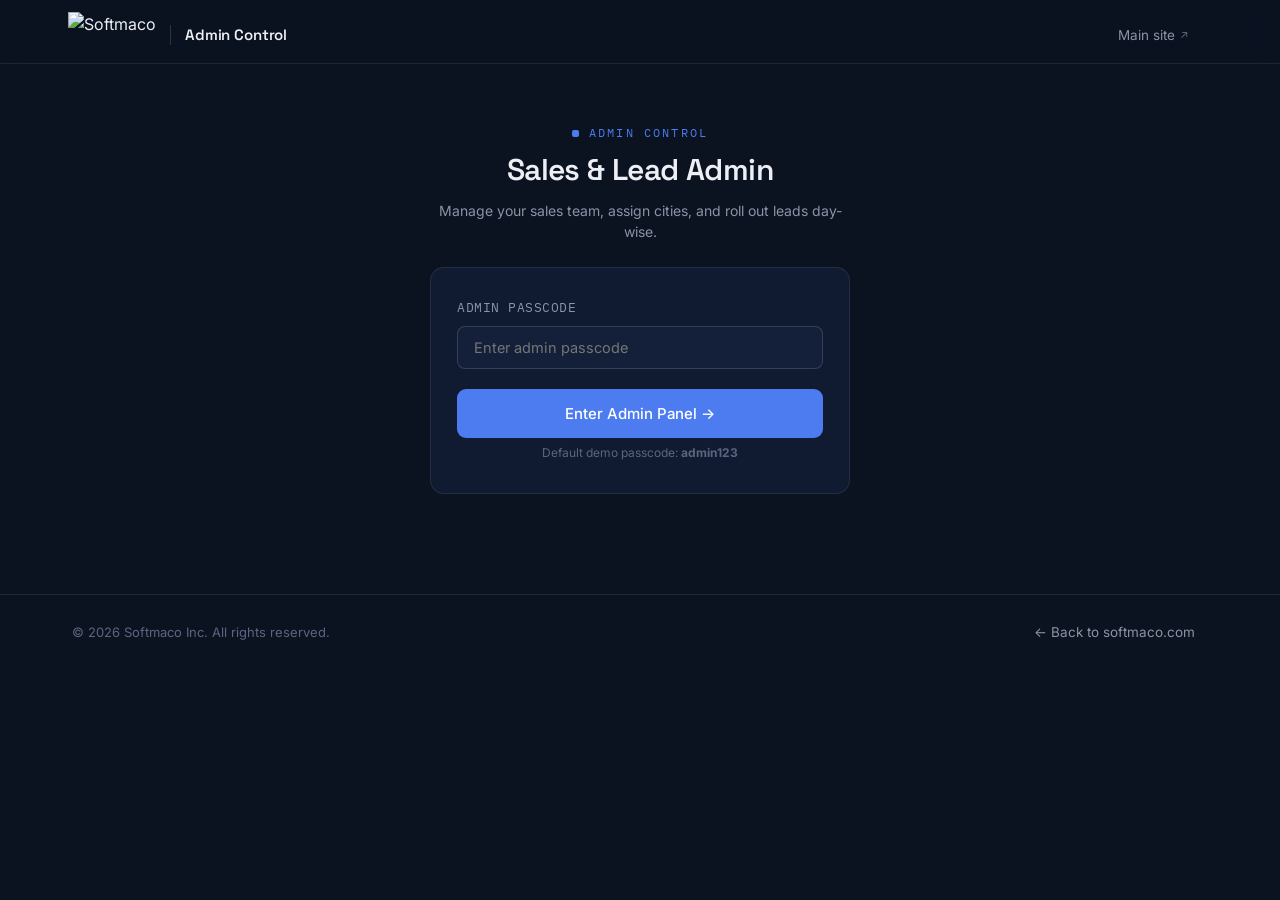
==== admin.html @ eded1f73 "first commit" ====
<!DOCTYPE html>
<html lang="en">
<head>
<meta charset="UTF-8">
<meta name="viewport" content="width=device-width, initial-scale=1.0">
<title>Admin — Sales & Lead Control | Softmaco</title>
<meta name="description" content="Softmaco Admin Panel — manage sales team, assign cities, and distribute leads day-wise.">
<link rel="stylesheet" href="/css/theme.css">
<style>
  main{ padding-top:104px; padding-bottom:100px; }
  .admin-tabs{ display:flex; gap:10px; margin-bottom:28px; flex-wrap:wrap; }
  .admin-tab{
    padding:10px 18px; border-radius:100px; border:1px solid var(--line-strong); background:var(--panel);
    color:var(--muted); font-size:13.5px; font-weight:500; cursor:pointer; transition:all .2s ease;
  }
  .admin-tab.active{ background:var(--azure-soft); border-color:var(--azure); color:var(--azure); }
  .tab-panel{ display:none; }
  .tab-panel.active{ display:block; }

  .grid-2{ display:grid; grid-template-columns:1fr 1fr; gap:22px; }
  .team-row{
    display:flex; align-items:center; justify-content:space-between; gap:14px;
    background:var(--panel); border:1px solid var(--line-strong); border-radius:var(--radius);
    padding:16px 20px; margin-bottom:12px;
  }
  .team-row .who{ display:flex; align-items:center; gap:14px; }
  .team-row img{ width:44px; height:44px; border-radius:50%; border:2px solid var(--azure); }
  .team-row .name{ font-weight:600; font-size:15px; }
  .team-row .meta{ font-size:12px; color:var(--muted); margin-top:2px; }
  .city-tag{
    font-family:'IBM Plex Mono', monospace; font-size:11px; padding:4px 10px; border-radius:100px;
    background:var(--brass-soft); color:var(--brass); border:1px solid rgba(201,162,75,0.3);
  }
  .stat-strip{ display:grid; grid-template-columns:repeat(4,1fr); gap:16px; margin-bottom:28px; }
  .stat-strip .card{ padding:20px 22px; text-align:left; }
  .stat-strip .stat-num{ font-size:26px; }

  .dist-table{ width:100%; border-collapse:collapse; font-size:13.5px; }
  .dist-table th{ text-align:left; padding:10px 14px; color:var(--muted-2); font-family:'IBM Plex Mono',monospace; font-size:11px; text-transform:uppercase; border-bottom:1px solid var(--line-strong); }
  .dist-table td{ padding:12px 14px; border-bottom:1px solid var(--line); }
  .dist-table tr:hover td{ background:var(--panel-2); }
  .day-pill{ font-family:'IBM Plex Mono',monospace; font-size:11px; padding:3px 9px; border-radius:100px; background:var(--azure-soft); color:var(--azure); }
  .day-pill.today{ background:var(--emerald-soft); color:var(--emerald); }
  .day-pill.future{ background:rgba(200,210,235,0.08); color:var(--muted); }

  textarea.form-textarea{ min-height:140px; font-family:'IBM Plex Mono',monospace; font-size:12.5px; }
  .hint{ font-size:12px; color:var(--muted-2); margin-top:6px; }
</style>
</head>
<body data-nav-mode="app-admin">
<main>
  <div class="wrap">

    <!-- LOGIN GATE -->
    <div id="admin-login" class="reveal" style="max-width:420px;margin:20px auto 0;text-align:center;">
      <div class="section-head center" style="margin-bottom:24px;">
        <div class="eyebrow center">ADMIN CONTROL</div>
        <h1 style="font-size:30px;margin-top:10px;">Sales &amp; Lead Admin</h1>
        <p style="font-size:14px;">Manage your sales team, assign cities, and roll out leads day-wise.</p>
      </div>
      <div class="card">
        <div class="form-group" style="text-align:left;">
          <label class="form-label">Admin Passcode</label>
          <input type="password" class="form-input" id="admin-pass" placeholder="Enter admin passcode">
        </div>
        <button class="btn btn-azure btn-lg" style="width:100%;justify-content:center;" onclick="adminLogin()">Enter Admin Panel →</button>
        <p class="hint">Default demo passcode: <strong>admin123</strong></p>
      </div>
    </div>

    <!-- ADMIN VIEW -->
    <div id="admin-view" style="display:none;">
      <div class="dash-head reveal" style="margin-bottom:24px;">
        <div class="eyebrow">ADMIN CONTROL</div>
        <h1 style="font-size:28px;margin-top:8px;">Sales &amp; Lead Control</h1>
      </div>

      <div class="stat-strip reveal">
        <div class="card"><div class="metric-title mono">TEAM MEMBERS</div><div class="stat-num" id="s-team">0</div></div>
        <div class="card"><div class="metric-title mono">CITIES COVERED</div><div class="stat-num" id="s-cities">0</div></div>
        <div class="card"><div class="metric-title mono">TOTAL LEADS</div><div class="stat-num" id="s-leads">0</div></div>
        <div class="card"><div class="metric-title mono">RELEASING TODAY</div><div class="stat-num" id="s-today">0</div></div>
      </div>

      <div class="admin-tabs reveal">
        <div class="admin-tab active" data-tab="team" onclick="switchTab('team')">👥 Team &amp; Cities</div>
        <div class="admin-tab" data-tab="upload" onclick="switchTab('upload')">📤 Upload &amp; Distribute Leads</div>
        <div class="admin-tab" data-tab="queue" onclick="switchTab('queue')">📅 Distribution Queue</div>
      </div>

      <!-- TAB: TEAM -->
      <div class="tab-panel active" id="tab-team">
        <div class="grid-2">
          <div>
            <h3 style="font-size:17px;margin-bottom:14px;">Add Team Member</h3>
            <div class="card">
              <div class="form-group">
                <label class="form-label">Full Name</label>
                <input type="text" class="form-input" id="tm-name" placeholder="e.g. Rahul Verma">
              </div>
              <div class="form-group">
                <label class="form-label">Role</label>
                <input type="text" class="form-input" id="tm-role" placeholder="Sales Executive">
              </div>
              <div class="form-group">
                <label class="form-label">Assigned City / Cities</label>
                <input type="text" class="form-input" id="tm-city" placeholder="e.g. Bikaner, Jodhpur (comma separated)">
                <p class="hint">Leads uploaded for these cities will be routed to this person.</p>
              </div>
              <button class="btn btn-azure btn-lg" style="width:100%;justify-content:center;" onclick="addTeamMember()">+ Add Member</button>
            </div>
          </div>
          <div>
            <h3 style="font-size:17px;margin-bottom:14px;">Current Team</h3>
            <div id="team-list"></div>
          </div>
        </div>
      </div>

      <!-- TAB: UPLOAD -->
      <div class="tab-panel" id="tab-upload">
        <div class="grid-2">
          <div class="card">
            <h3 style="font-size:17px;margin-bottom:6px;">Paste / Upload Leads</h3>
            <p class="hint" style="margin-bottom:14px;">One lead per line: <strong>Name, Phone, City</strong> (email optional as 4th value).</p>
            <div class="form-group">
              <label class="form-label">Leads (CSV format)</label>
              <textarea class="form-textarea" id="bulk-leads" placeholder="Ramesh Traders, 9876543210, Bikaner
Sunita Store, 9123456780, Bikaner
Kunal Retail, 9988776655, Jodhpur"></textarea>
            </div>
            <div class="form-group">
              <label class="form-label">Or upload a .csv file</label>
              <input type="file" class="form-input" id="csv-file" accept=".csv,text/csv" onchange="handleCsvFile(event)">
            </div>
            <div class="g2" style="gap:14px;">
              <div class="form-group">
                <label class="form-label">Leads per salesperson / day</label>
                <input type="number" class="form-input" id="batch-size" value="10" min="1">
              </div>
              <div class="form-group">
                <label class="form-label">Start releasing from</label>
                <input type="date" class="form-input" id="start-date">
              </div>
            </div>
            <button class="btn btn-azure btn-lg" style="width:100%;justify-content:center;" onclick="distributeLeads()">Distribute Leads →</button>
            <p class="hint" id="upload-preview"></p>
          </div>
          <div class="card" style="background:var(--panel-2);">
            <h3 style="font-size:16px;margin-bottom:10px;">How distribution works</h3>
            <p style="font-size:13.5px;color:var(--muted);margin-bottom:10px;">1. Each lead's <strong>City</strong> is matched to a team member assigned to that city.</p>
            <p style="font-size:13.5px;color:var(--muted);margin-bottom:10px;">2. Leads for that person are split into daily batches — e.g. 100 leads at 10/day = released across 10 days.</p>
            <p style="font-size:13.5px;color:var(--muted);margin-bottom:10px;">3. Each batch gets a <strong>release date</strong>. A salesperson only sees leads whose release date has arrived, in their Team Portal.</p>
            <p style="font-size:13.5px;color:var(--muted);">4. If a city has no assigned salesperson yet, add them first in the "Team &amp; Cities" tab.</p>
          </div>
        </div>
      </div>

      <!-- TAB: QUEUE -->
      <div class="tab-panel" id="tab-queue">
        <div style="display:flex;justify-content:space-between;align-items:center;margin-bottom:16px;flex-wrap:wrap;gap:12px;">
          <h3 style="font-size:17px;">Full Distribution Queue</h3>
          <button class="btn btn-ghost btn-sm" style="color:var(--rose);border-color:rgba(240,76,108,0.3);" onclick="clearAllLeads()">Clear All Leads</button>
        </div>
        <div class="card" style="padding:8px 4px;overflow-x:auto;">
          <table class="dist-table" id="queue-table">
            <thead><tr><th>Lead</th><th>City</th><th>Assigned To</th><th>Release Day</th><th>Status</th></tr></thead>
            <tbody id="queue-body"></tbody>
          </table>
        </div>
      </div>

    </div>
  </div>
</main>

<script src="/js/data.js"></script>
<script src="/js/shared.js"></script>
<script>
  const LS_TEAM = 'softmaco_team_members';
  const LS_LEADS = 'softmaco_leads';

  /* Local-calendar-date helpers (avoid UTC-shift bugs from toISOString in +offset timezones) */
  function fmtLocalDate(d){
    return d.getFullYear() + '-' + String(d.getMonth()+1).padStart(2,'0') + '-' + String(d.getDate()).padStart(2,'0');
  }
  function parseLocalDate(dateStr){
    const [y,m,d] = dateStr.split('-').map(Number);
    return new Date(y, m-1, d);
  }
  function todayISO(){ return fmtLocalDate(new Date()); }
  document.getElementById('start-date').value = todayISO();

  /* ---- Auth (demo-level, front-end only) ---- */
  function adminLogin(){
    const val = document.getElementById('admin-pass').value;
    if(val === 'admin123'){
      sessionStorage.setItem('softmaco_admin', '1');
      showAdmin();
      window.smRefreshNavAuth && window.smRefreshNavAuth();
    } else {
      showToast('Incorrect admin passcode.');
    }
  }
  function adminLogout(){
    sessionStorage.removeItem('softmaco_admin');
    document.getElementById('admin-view').style.display='none';
    document.getElementById('admin-login').style.display='block';
    window.smRefreshNavAuth && window.smRefreshNavAuth();
  }
  function showAdmin(){
    document.getElementById('admin-login').style.display='none';
    document.getElementById('admin-view').style.display='block';
    renderAll();
  }
  if(sessionStorage.getItem('softmaco_admin')==='1') showAdmin();

  /* ---- Tabs ---- */
  function switchTab(name){
    document.querySelectorAll('.admin-tab').forEach(t=>t.classList.toggle('active', t.dataset.tab===name));
    document.querySelectorAll('.tab-panel').forEach(p=>p.classList.remove('active'));
    document.getElementById('tab-'+name).classList.add('active');
    if(name==='queue') renderQueue();
  }

  /* ---- Team storage ---- */
  function getTeam(){
    return JSON.parse(localStorage.getItem(LS_TEAM) || '[]');
  }
  function saveTeam(list){ localStorage.setItem(LS_TEAM, JSON.stringify(list)); renderAll(); }

  function allTeamMembers(){
    // Merge static demo team (data.js) with admin-added members
    const staticTeam = (typeof SOFTMACO_DATA !== 'undefined' && SOFTMACO_DATA.team) ? SOFTMACO_DATA.team.map(m => ({
      id: m.id, name: m.name, role: m.role, city: m.city || '', photo: m.photo, isStatic: true
    })) : [];
    return [...staticTeam, ...getTeam()];
  }

  function addTeamMember(){
    const name = document.getElementById('tm-name').value.trim();
    const role = document.getElementById('tm-role').value.trim() || 'Sales Executive';
    const city = document.getElementById('tm-city').value.trim();
    if(!name || !city){ showToast('Name and city are required.'); return; }
    const list = getTeam();
    const id = name.toLowerCase().replace(/[^a-z0-9]+/g,'-') + '-' + Date.now().toString().slice(-4);
    list.push({
      id, name, role, city,
      photo: `https://ui-avatars.com/api/?name=${encodeURIComponent(name)}&background=14203A&color=4C7CF0&size=160`
    });
    saveTeam(list);
    document.getElementById('tm-name').value='';
    document.getElementById('tm-role').value='';
    document.getElementById('tm-city').value='';
    showToast(`Added ${name} to the team.`);
  }

  function removeTeamMember(id){
    if(!confirm('Remove this team member?')) return;
    saveTeam(getTeam().filter(m=>m.id!==id));
  }

  function renderTeamList(){
    const members = allTeamMembers();
    const el = document.getElementById('team-list');
    if(!members.length){ el.innerHTML = `<p class="hint">No team members yet. Add your first one.</p>`; return; }
    el.innerHTML = members.map(m => `
      <div class="team-row">
        <div class="who">
          <img src="${m.photo}" alt="${m.name}">
          <div>
            <div class="name">${m.name}${m.isStatic ? ' <span style="color:var(--muted-2);font-size:11px;">(default)</span>' : ''}</div>
            <div class="meta">${m.role}</div>
          </div>
        </div>
        <div style="display:flex;align-items:center;gap:8px;flex-wrap:wrap;justify-content:flex-end;">
          ${m.city ? m.city.split(',').map(c=>`<span class="city-tag">${c.trim()}</span>`).join('') : '<span class="hint" style="margin:0;">No city assigned</span>'}
          ${!m.isStatic ? `<button class="btn btn-ghost btn-sm" style="padding:4px 8px;" onclick="removeTeamMember('${m.id}')">🗑️</button>` : ''}
        </div>
      </div>
    `).join('');
  }

  /* ---- Leads storage ---- */
  function getLeads(){ return JSON.parse(localStorage.getItem(LS_LEADS) || '[]'); }
  function saveLeadsList(list){ localStorage.setItem(LS_LEADS, JSON.stringify(list)); renderAll(); }

  function findAssigneeForCity(city){
    const members = allTeamMembers();
    const norm = c => (c||'').trim().toLowerCase();
    const match = members.filter(m => (m.city||'').split(',').some(c => norm(c) === norm(city)));
    if(!match.length) return null;
    // simple round robin across matches, tracked in a counter per city
    window._cityRR = window._cityRR || {};
    const key = norm(city);
    window._cityRR[key] = (window._cityRR[key] || 0) + 1;
    return match[(window._cityRR[key]-1) % match.length];
  }

  function handleCsvFile(e){
    const file = e.target.files[0];
    if(!file) return;
    const reader = new FileReader();
    reader.onload = ev => { document.getElementById('bulk-leads').value = ev.target.result.trim(); };
    reader.readAsText(file);
  }

  function distributeLeads(){
    const raw = document.getElementById('bulk-leads').value.trim();
    if(!raw){ showToast('Paste or upload leads first.'); return; }
    const batchSize = parseInt(document.getElementById('batch-size').value) || 10;
    const startDate = document.getElementById('start-date').value || todayISO();

    const rows = raw.split('\n').map(r=>r.trim()).filter(Boolean);
    const parsed = rows.map(r => {
      const parts = r.split(',').map(x=>x.trim());
      return { name: parts[0]||'Unnamed Lead', phone: parts[1]||'', city: parts[2]||'Unassigned', email: parts[3]||'' };
    });

    // group by city
    const byCity = {};
    parsed.forEach(p => { (byCity[p.city] = byCity[p.city] || []).push(p); });

    const leads = getLeads();
    let unassignedCount = 0, createdCount = 0;

    Object.keys(byCity).forEach(city => {
      const cityLeads = byCity[city];
      const assignee = findAssigneeForCity(city);
      cityLeads.forEach((lead, idx) => {
        const dayIndex = Math.floor(idx / batchSize); // 0-based day offset
        const releaseDate = addDays(startDate, dayIndex);
        if(!assignee) unassignedCount++;
        leads.push({
          id: 'lead_' + Date.now() + '_' + Math.random().toString(36).slice(2,7),
          name: lead.name,
          phone: lead.phone,
          email: lead.email,
          city: city,
          service: 'General Inquiry',
          details: `Bulk-uploaded lead for ${city}.`,
          status: 'New',
          value: 0,
          assignedTo: assignee ? assignee.id : null,
          releaseDate: releaseDate,
          batchDay: dayIndex + 1,
          date: new Date().toLocaleDateString('en-US', { month:'short', day:'numeric', year:'numeric' })
        });
        createdCount++;
      });
    });

    saveLeadsList(leads);
    document.getElementById('bulk-leads').value = '';
    document.getElementById('upload-preview').textContent =
      `✅ Distributed ${createdCount} leads across ${Object.keys(byCity).length} cities, ${batchSize}/day per salesperson.` +
      (unassignedCount ? ` ⚠️ ${unassignedCount} leads have no matching city assignee yet — add a team member for that city.` : '');
    showToast(`Distributed ${createdCount} leads.`);
    switchTab('queue');
  }

  function addDays(dateStr, days){
    const d = parseLocalDate(dateStr);
    d.setDate(d.getDate() + days);
    return fmtLocalDate(d);
  }

  function clearAllLeads(){
    if(!confirm('Delete ALL leads from the system? This cannot be undone.')) return;
    localStorage.removeItem(LS_LEADS);
    renderAll();
    showToast('All leads cleared.');
  }

  /* ---- Queue table ---- */
  function renderQueue(){
    const leads = getLeads().filter(l => l.city); // only bulk-distributed leads have city
    const members = allTeamMembers();
    const today = todayISO();
    const tbody = document.getElementById('queue-body');
    if(!leads.length){ tbody.innerHTML = `<tr><td colspan="5" style="text-align:center;color:var(--muted);padding:24px;">No distributed leads yet.</td></tr>`; return; }

    const sorted = [...leads].sort((a,b) => (a.releaseDate||'').localeCompare(b.releaseDate||''));
    tbody.innerHTML = sorted.map(l => {
      const person = members.find(m=>m.id===l.assignedTo);
      const dayClass = !l.releaseDate ? '' : (l.releaseDate < today ? 'today' : (l.releaseDate === today ? 'today' : 'future'));
      const label = !l.releaseDate ? '—' : (l.releaseDate <= today ? `Released · ${l.releaseDate}` : `Day ${l.batchDay} · ${l.releaseDate}`);
      return `<tr>
        <td>${l.name}${l.phone ? '<br><span class="hint">'+l.phone+'</span>' : ''}</td>
        <td><span class="city-tag">${l.city}</span></td>
        <td>${person ? person.name : '<span style="color:var(--rose);">Unassigned</span>'}</td>
        <td><span class="day-pill ${dayClass}">${label}</span></td>
        <td>${l.status}</td>
      </tr>`;
    }).join('');
  }

  /* ---- Stats + master render ---- */
  function renderAll(){
    const members = allTeamMembers();
    const leads = getLeads();
    const cities = new Set();
    members.forEach(m => (m.city||'').split(',').forEach(c => c.trim() && cities.add(c.trim().toLowerCase())));
    const today = todayISO();
    const releasingToday = leads.filter(l => l.releaseDate === today).length;

    document.getElementById('s-team').textContent = members.length;
    document.getElementById('s-cities').textContent = cities.size;
    document.getElementById('s-leads').textContent = leads.length;
    document.getElementById('s-today').textContent = releasingToday;

    renderTeamList();
    if(document.getElementById('tab-queue').classList.contains('active')) renderQueue();
  }
</script>
</body>
</html>
---- css/theme.css ----
/* ============================================================
   SOFTMACO — Shared Design System  (theme.css)
   Blueprint Dark Theme · Space Grotesk / IBM Plex Mono / Inter
   ============================================================ */
@import url('https://fonts.googleapis.com/css2?family=Space+Grotesk:wght@400;500;600;700&family=Inter:wght@400;500;600&family=IBM+Plex+Mono:wght@400;500&display=swap');

:root {
  --ink: #0B1220; --panel: #101A30; --panel-2: #14203A; --panel-3: #0e1727;
  --line: rgba(200,210,235,.10); --line-strong: rgba(200,210,235,.18);
  --azure: #4C7CF0; --azure-soft: rgba(76,124,240,.14); --azure-glow: rgba(76,124,240,.30);
  --brass: #C9A24B; --brass-soft: rgba(201,162,75,.16);
  --emerald: #2ECC8E; --emerald-soft: rgba(46,204,142,.14);
  --rose: #F04C6C;
  --text: #EDEFF4; --muted: #8B93A7; --muted-2: #5C6580;
  --radius: 14px; --radius-sm: 8px; --radius-lg: 20px;
}
*,*::before,*::after{box-sizing:border-box;margin:0;padding:0}
html{scroll-behavior:smooth}
body{background:var(--ink);color:var(--text);font-family:'Inter',sans-serif;line-height:1.55;-webkit-font-smoothing:antialiased;overflow-x:hidden}
::selection{background:var(--azure);color:#fff}
a{color:inherit;text-decoration:none} ul{list-style:none} img{max-width:100%;display:block}
h1,h2,h3,h4{font-family:'Space Grotesk',sans-serif;font-weight:600;letter-spacing:-.02em;line-height:1.1}
:focus-visible{outline:2px solid var(--azure);outline-offset:3px;border-radius:4px}

/* ── layout ── */
.wrap{max-width:1200px;margin:0 auto;padding:0 32px}
.g2{display:grid;grid-template-columns:repeat(2,1fr);gap:22px}
.g3{display:grid;grid-template-columns:repeat(3,1fr);gap:20px}
.g4{display:grid;grid-template-columns:repeat(4,1fr);gap:18px}
@media(max-width:980px){.g3,.g4{grid-template-columns:repeat(2,1fr)}}
@media(max-width:600px){.g2,.g3,.g4{grid-template-columns:1fr}}

/* ── type helpers ── */
.mono{font-family:'IBM Plex Mono',monospace;letter-spacing:.06em}
.eyebrow{font-family:'IBM Plex Mono',monospace;font-size:12px;letter-spacing:.18em;text-transform:uppercase;color:var(--azure);display:flex;align-items:center;gap:10px}
.eyebrow::before{content:"";width:7px;height:7px;background:var(--azure);border-radius:2px;flex-shrink:0}
.eyebrow.center{justify-content:center}

/* ── buttons ── */
.btn{display:inline-flex;align-items:center;gap:8px;padding:11px 20px;border-radius:9px;font-size:14px;font-weight:500;cursor:pointer;border:1px solid transparent;transition:transform .18s,box-shadow .18s,background .18s,border-color .18s;white-space:nowrap;font-family:'Inter',sans-serif}
.btn-primary{background:var(--text);color:var(--ink)}
.btn-primary:hover{transform:translateY(-1px);box-shadow:0 8px 24px rgba(237,239,244,.15)}
.btn-ghost{border-color:var(--line-strong);color:var(--text);background:transparent}
.btn-ghost:hover{border-color:var(--azure);background:var(--azure-soft)}
.btn-azure{background:var(--azure);color:#fff}
.btn-azure:hover{transform:translateY(-1px);box-shadow:0 8px 24px var(--azure-glow)}
.btn-sm{padding:9px 16px;font-size:13.5px}
.btn-lg{padding:14px 26px;font-size:15px}

/* ── cards ── */
.card{position:relative;background:var(--panel);border:1px solid var(--line);border-radius:var(--radius);padding:30px 26px;transition:border-color .25s,transform .25s,background .25s}
.card::before,.card::after{content:"";position:absolute;width:14px;height:14px;border-color:var(--azure);opacity:0;transition:opacity .25s}
.card::before{top:8px;left:8px;border-top:1px solid;border-left:1px solid}
.card::after{bottom:8px;right:8px;border-bottom:1px solid;border-right:1px solid}
.card:hover{transform:translateY(-4px);border-color:rgba(76,124,240,.35);background:var(--panel-2)}
.card:hover::before,.card:hover::after{opacity:1}

/* ── section ── */
section{position:relative;padding:100px 0}
.section-head{max-width:640px;margin-bottom:56px}
.section-head h2{font-size:clamp(28px,3.4vw,38px);margin-top:16px}
.section-head p{color:var(--muted);margin-top:14px;font-size:16px}
.section-head.center{text-align:center;max-width:720px;margin-left:auto;margin-right:auto}

/* ── badges ── */
.badge{display:inline-flex;align-items:center;gap:6px;font-family:'IBM Plex Mono',monospace;font-size:10.5px;letter-spacing:.06em;text-transform:uppercase;padding:4px 10px;border-radius:100px}
.badge-live{color:var(--emerald);background:var(--emerald-soft)}
.badge-beta{color:var(--brass);background:var(--brass-soft)}
.badge-dev{color:var(--azure);background:var(--azure-soft)}
.badge-live::before,.badge-beta::before,.badge-dev::before{content:"●";font-size:8px}

/* ── tech pills ── */
.tech-row{display:flex;flex-wrap:wrap;gap:8px}
.tech-pill{padding:4px 10px;background:var(--panel-2);border:1px solid var(--line-strong);border-radius:var(--radius-sm);font-family:'IBM Plex Mono',monospace;font-size:11px;color:var(--muted)}

/* ── nav ── */
header{position:fixed;top:0;left:0;right:0;z-index:200;background:rgba(11,18,32,.72);backdrop-filter:blur(14px);-webkit-backdrop-filter:blur(14px);border-bottom:1px solid var(--line);transition:box-shadow .3s;height:64px}
nav{max-width:1200px;margin:0 auto;padding:0 32px;height:100%;display:flex;align-items:center;justify-content:space-between}
.logo{display:inline-flex;align-items:center;cursor:pointer;flex-shrink:0}
.logo-img{height:40px;width:auto;display:block;object-fit:contain;transition:transform .2s ease}
.logo:hover .logo-img{transform:scale(1.05)}
.footer-brand .logo-img{height:84px}
.nav-links{display:flex;gap:28px;align-items:center}
.nav-links a{font-size:14px;color:var(--muted);transition:color .2s;white-space:nowrap}
.nav-links a:hover,.nav-links a.active{color:var(--text)}
.nav-cta{display:flex;align-items:center;gap:12px;flex-shrink:0}
.nav-cta .btn{font-size:13px;padding:9px 16px}
.menu-toggle{display:none;background:none;border:1px solid var(--line-strong);color:var(--text);font-size:18px;cursor:pointer;padding:7px 11px;border-radius:var(--radius-sm);transition:border-color .2s,background .2s}
.menu-toggle:hover{border-color:var(--azure);background:rgba(76,124,240,.1)}
.mobile-nav{display:none;position:fixed;left:0;right:0;z-index:190;background:rgba(11,18,32,.97);backdrop-filter:blur(16px);border-bottom:1px solid var(--line);padding:20px 28px;flex-direction:column;gap:16px;max-height:calc(100vh - 64px);overflow-y:auto}
.mobile-nav.open{display:flex}
.mobile-nav a{font-size:15px;color:var(--muted);padding:10px 0;border-bottom:1px solid var(--line);display:block}
.mobile-nav a:last-child{border-bottom:none}
.mobile-nav a:hover{color:var(--text)}
.mobile-nav .btn{width:100%;justify-content:center;margin-top:4px}

/* ── app nav (Team Portal / Admin) ── */
.app-header nav{height:70px;padding:0 28px;gap:20px}
.app-header .logo-img{height:46px}
.app-nav-left{display:flex;align-items:center;gap:14px;min-width:0}
.app-divider{width:1px;height:20px;background:var(--line-strong);flex-shrink:0}
.app-label{font-family:'Space Grotesk',sans-serif;font-size:15px;font-weight:600;color:var(--text);letter-spacing:-.01em;white-space:nowrap}
.app-nav-right{display:flex;align-items:center;gap:10px}
.nav-auth{display:flex;align-items:center;gap:10px}

.app-link{display:inline-flex;align-items:center;gap:5px;padding:7px 13px;border-radius:100px;color:var(--muted);font-size:13.5px;transition:background .2s,color .2s}
.app-link:hover{color:var(--text);background:rgba(200,210,235,.07)}
.app-link-arrow{font-size:11px;opacity:.65}

.user-chip{display:inline-flex;align-items:center;gap:9px;padding:4px 14px 4px 4px;background:var(--panel-2);border:1px solid var(--line-strong);border-radius:100px}
.user-chip img,.user-chip-initial{width:26px;height:26px;border-radius:50%;flex-shrink:0;object-fit:cover}
.user-chip-initial{display:grid;place-items:center;background:var(--azure-soft);color:var(--azure);font-size:12px;font-weight:700;text-transform:uppercase}
.user-chip-initial.admin{background:var(--brass-soft);color:var(--brass);font-size:13px}
.user-chip-name{font-size:13.5px;font-weight:600;color:var(--text);text-transform:capitalize;white-space:nowrap;max-width:150px;overflow:hidden;text-overflow:ellipsis}

.icon-btn{width:34px;height:34px;display:grid;place-items:center;padding:0;border:1px solid var(--line-strong);border-radius:50%;background:transparent;color:var(--muted);cursor:pointer;transition:all .2s}
.icon-btn svg{width:15px;height:15px}
.icon-btn:hover{color:var(--rose);border-color:rgba(240,76,108,.45);background:rgba(240,76,108,.1)}

.app-footer{border-top:1px solid var(--line);padding:20px 0}
.app-footer .wrap{display:flex;justify-content:space-between;align-items:center;flex-wrap:wrap;gap:12px;color:var(--muted-2);font-size:13px}
@media(max-width:640px){
  .app-header nav{padding:0 18px;gap:12px}
  .app-divider,.app-link span{display:none}
  .app-label{font-size:14px}
  .user-chip-name{display:none}
  .user-chip{padding:4px}
}

/* ── footer ── */
footer{border-top:1px solid var(--line);padding:70px 0 30px}
.footer-top{display:grid;grid-template-columns:1.4fr repeat(4,1fr);gap:40px;margin-bottom:60px}
.footer-brand p{color:var(--muted);font-size:14px;margin-top:14px;max-width:260px}
.footer-col h5{font-family:'IBM Plex Mono',monospace;font-size:11.5px;letter-spacing:.08em;text-transform:uppercase;color:var(--muted-2);margin-bottom:18px}
.footer-col ul{display:flex;flex-direction:column;gap:11px}
.footer-col a{font-size:14px;color:var(--muted);transition:color .2s}
.footer-col a:hover{color:var(--text)}
.footer-bottom{display:flex;justify-content:space-between;align-items:center;padding-top:28px;border-top:1px solid var(--line);color:var(--muted-2);font-size:13px;flex-wrap:wrap;gap:16px}
.footer-social{display:flex;gap:18px}
.footer-social a{color:var(--muted);transition:color .2s}
.footer-social a:hover{color:var(--text)}

/* ── breadcrumb ── */
.breadcrumb{font-family:'IBM Plex Mono',monospace;font-size:12px;color:var(--muted-2);display:flex;gap:8px;align-items:center;margin-bottom:32px}
.breadcrumb a:hover{color:var(--text)}
.breadcrumb .sep{color:var(--muted-2)}
.breadcrumb .current{color:var(--azure)}

/* ── filter bar ── */
.filter-bar{display:flex;align-items:center;justify-content:space-between;gap:16px;margin-bottom:40px;flex-wrap:wrap}
.filter-pills{display:flex;gap:8px;flex-wrap:wrap}
.filter-pill{padding:8px 16px;background:var(--panel);border:1px solid var(--line);border-radius:100px;font-size:13px;color:var(--muted);cursor:pointer;transition:all .2s;font-family:'Inter',sans-serif}
.filter-pill:hover,.filter-pill.active{color:var(--text);border-color:var(--azure);background:var(--azure-soft)}
.search-wrap{position:relative}
.search-input{padding:9px 14px 9px 38px;background:var(--panel);border:1px solid var(--line-strong);border-radius:9px;color:var(--text);font-size:14px;outline:none;width:240px;font-family:'Inter',sans-serif}
.search-input:focus{border-color:var(--azure)}
.search-icon{position:absolute;left:12px;top:50%;transform:translateY(-50%);color:var(--muted-2);font-size:14px}

/* ── cta box ── */
.cta-box{position:relative;background:var(--panel);border:1px solid var(--line-strong);border-radius:20px;padding:70px 60px;text-align:center;overflow:hidden}
.cta-box::before{content:"";position:absolute;inset:0;background:radial-gradient(ellipse 60% 80% at 50% 0%,rgba(76,124,240,.16),transparent 70%);pointer-events:none}
.cta-box h2{font-size:clamp(28px,3.6vw,42px);max-width:640px;margin:0 auto 18px;position:relative}
.cta-box p{color:var(--muted);font-size:16.5px;max-width:520px;margin:0 auto 34px;position:relative}
.cta-actions{display:flex;gap:14px;justify-content:center;flex-wrap:wrap;position:relative}

/* ── stat grid ── */
.stat-grid{display:grid;grid-template-columns:repeat(2,1fr);gap:1px;background:var(--line);border:1px solid var(--line);border-radius:var(--radius);overflow:hidden}
.stat-cell{background:var(--panel);padding:30px 24px}
.stat-num{font-family:'Space Grotesk',sans-serif;font-size:36px;font-weight:700;display:flex;align-items:baseline;gap:2px}
.stat-num .unit{font-size:20px;color:var(--brass)}
.stat-label{color:var(--muted);font-size:13px;margin-top:6px}

/* ── reveal anim ── */
.reveal{opacity:0;transform:translateY(18px);transition:opacity .7s,transform .7s}
.reveal.in{opacity:1;transform:translateY(0)}

/* ── page fade ── */
main{animation:pageFade .35s ease}
@keyframes pageFade{from{opacity:0;transform:translateY(10px)}to{opacity:1;transform:translateY(0)}}

/* ── form ── */
.form-group{margin-bottom:20px}
.form-label{display:block;font-size:13px;color:var(--muted);margin-bottom:8px;font-family:'IBM Plex Mono',monospace;letter-spacing:.04em;text-transform:uppercase}
.form-input,.form-textarea,.form-select{width:100%;padding:12px 16px;background:var(--panel-2);border:1px solid var(--line-strong);border-radius:var(--radius-sm);color:var(--text);font-family:'Inter',sans-serif;font-size:14.5px;outline:none;transition:border-color .2s}
.form-input:focus,.form-textarea:focus,.form-select:focus{border-color:var(--azure)}
.form-textarea{resize:vertical;min-height:120px}

/* ── toast ── */
.toast-container{position:fixed;bottom:24px;right:24px;z-index:9999;display:flex;flex-direction:column;gap:10px}
.toast{padding:14px 20px;background:var(--panel-2);border:1px solid var(--emerald);border-radius:var(--radius);color:var(--text);font-size:14px;display:flex;align-items:center;gap:10px;box-shadow:0 12px 32px rgba(0,0,0,.4);animation:slideIn .3s ease}
@keyframes slideIn{from{opacity:0;transform:translateX(40px)}to{opacity:1;transform:translateX(0)}}

/* ── metric row ── */
.metric-row{display:grid;grid-template-columns:repeat(3,1fr);gap:1px;background:var(--line);border-radius:var(--radius-sm);overflow:hidden;margin-top:24px}
.metric-cell{background:var(--panel-2);padding:20px 16px;text-align:center}
.metric-val{font-family:'Space Grotesk',sans-serif;font-size:28px;font-weight:700;color:var(--azure)}
.metric-lbl{font-size:12px;color:var(--muted);margin-top:4px}

/* ── modal overlay ── */
.modal-overlay{position:fixed;inset:0;background:rgba(7,10,18,0.85);backdrop-filter:blur(12px);-webkit-backdrop-filter:blur(12px);z-index:1000;display:none;align-items:center;justify-content:center;padding:24px}
.modal-overlay.active{display:flex}
.modal-card{background:var(--panel);border:1px solid var(--line-strong);border-radius:var(--radius-lg);max-width:540px;width:100%;max-height:88vh;overflow-y:auto;padding:36px;position:relative;box-shadow:0 24px 60px rgba(0,0,0,0.6);animation:modalIn 0.3s cubic-bezier(0.34,1.56,0.64,1)}
@keyframes modalIn{from{opacity:0;transform:scale(0.92)}to{opacity:1;transform:scale(1)}}
.modal-close{position:absolute;top:20px;right:20px;background:var(--panel-2);border:1px solid var(--line-strong);color:var(--text);width:34px;height:34px;border-radius:50%;font-size:16px;cursor:pointer;display:flex;align-items:center;justify-content:center;transition:all 0.2s}
.modal-close:hover{border-color:var(--azure);color:var(--azure)}

/* ── responsive ── */
@media(max-width:980px){.footer-top{grid-template-columns:1fr 1fr}}
@media(max-width:860px){
  .nav-links{display:none}
  .nav-cta .btn-ghost{display:none}
  .menu-toggle{display:block}
  main{padding-top:calc(64px + 40px)}
  section{padding:60px 0 48px}
}

@media(max-width:640px){
  nav{padding:0 18px}
  .nav-cta .btn-primary{padding:8px 14px;font-size:12px}
  .mobile-nav{padding:16px 18px}
  section{padding:48px 0}.cta-box{padding:40px 20px}
  .footer-top{grid-template-columns:1fr;gap:32px}
}
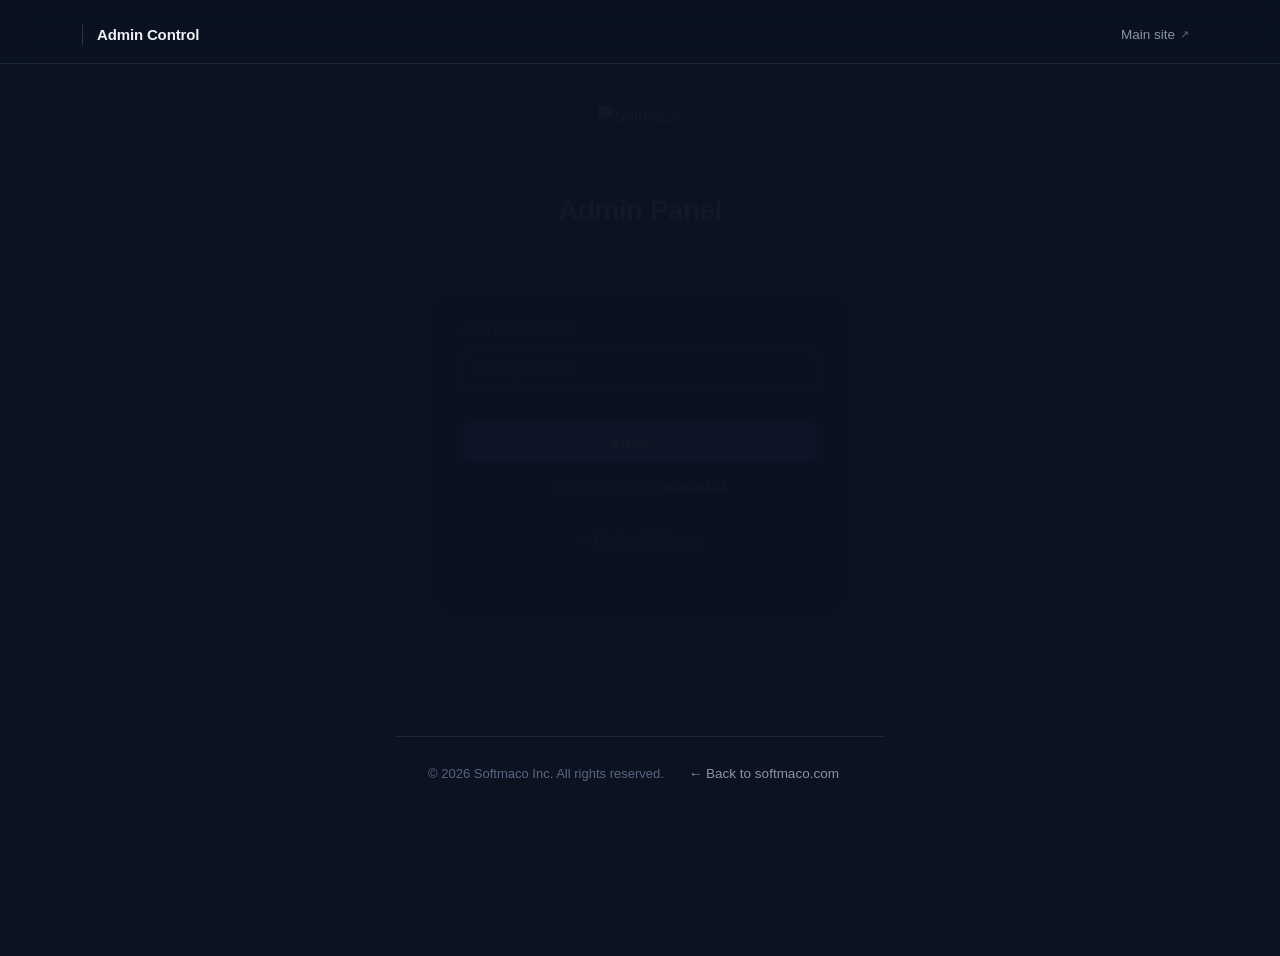
==== commit 20e8d0b5: "frontenf almost done" ====
--- a/admin.html
+++ b/admin.html
@@ -1,417 +1,10 @@
 <!DOCTYPE html>
-<html lang="en">
+<html>
 <head>
-<meta charset="UTF-8">
-<meta name="viewport" content="width=device-width, initial-scale=1.0">
-<title>Admin — Sales & Lead Control | Softmaco</title>
-<meta name="description" content="Softmaco Admin Panel — manage sales team, assign cities, and distribute leads day-wise.">
-<link rel="stylesheet" href="/css/theme.css">
-<style>
-  main{ padding-top:104px; padding-bottom:100px; }
-  .admin-tabs{ display:flex; gap:10px; margin-bottom:28px; flex-wrap:wrap; }
-  .admin-tab{
-    padding:10px 18px; border-radius:100px; border:1px solid var(--line-strong); background:var(--panel);
-    color:var(--muted); font-size:13.5px; font-weight:500; cursor:pointer; transition:all .2s ease;
-  }
-  .admin-tab.active{ background:var(--azure-soft); border-color:var(--azure); color:var(--azure); }
-  .tab-panel{ display:none; }
-  .tab-panel.active{ display:block; }
-
-  .grid-2{ display:grid; grid-template-columns:1fr 1fr; gap:22px; }
-  .team-row{
-    display:flex; align-items:center; justify-content:space-between; gap:14px;
-    background:var(--panel); border:1px solid var(--line-strong); border-radius:var(--radius);
-    padding:16px 20px; margin-bottom:12px;
-  }
-  .team-row .who{ display:flex; align-items:center; gap:14px; }
-  .team-row img{ width:44px; height:44px; border-radius:50%; border:2px solid var(--azure); }
-  .team-row .name{ font-weight:600; font-size:15px; }
-  .team-row .meta{ font-size:12px; color:var(--muted); margin-top:2px; }
-  .city-tag{
-    font-family:'IBM Plex Mono', monospace; font-size:11px; padding:4px 10px; border-radius:100px;
-    background:var(--brass-soft); color:var(--brass); border:1px solid rgba(201,162,75,0.3);
-  }
-  .stat-strip{ display:grid; grid-template-columns:repeat(4,1fr); gap:16px; margin-bottom:28px; }
-  .stat-strip .card{ padding:20px 22px; text-align:left; }
-  .stat-strip .stat-num{ font-size:26px; }
-
-  .dist-table{ width:100%; border-collapse:collapse; font-size:13.5px; }
-  .dist-table th{ text-align:left; padding:10px 14px; color:var(--muted-2); font-family:'IBM Plex Mono',monospace; font-size:11px; text-transform:uppercase; border-bottom:1px solid var(--line-strong); }
-  .dist-table td{ padding:12px 14px; border-bottom:1px solid var(--line); }
-  .dist-table tr:hover td{ background:var(--panel-2); }
-  .day-pill{ font-family:'IBM Plex Mono',monospace; font-size:11px; padding:3px 9px; border-radius:100px; background:var(--azure-soft); color:var(--azure); }
-  .day-pill.today{ background:var(--emerald-soft); color:var(--emerald); }
-  .day-pill.future{ background:rgba(200,210,235,0.08); color:var(--muted); }
-
-  textarea.form-textarea{ min-height:140px; font-family:'IBM Plex Mono',monospace; font-size:12.5px; }
-  .hint{ font-size:12px; color:var(--muted-2); margin-top:6px; }
-</style>
+  <meta http-equiv="refresh" content="0; url=/admin/index.html">
+  <title>Redirecting...</title>
 </head>
-<body data-nav-mode="app-admin">
-<main>
-  <div class="wrap">
-
-    <!-- LOGIN GATE -->
-    <div id="admin-login" class="reveal" style="max-width:420px;margin:20px auto 0;text-align:center;">
-      <div class="section-head center" style="margin-bottom:24px;">
-        <div class="eyebrow center">ADMIN CONTROL</div>
-        <h1 style="font-size:30px;margin-top:10px;">Sales &amp; Lead Admin</h1>
-        <p style="font-size:14px;">Manage your sales team, assign cities, and roll out leads day-wise.</p>
-      </div>
-      <div class="card">
-        <div class="form-group" style="text-align:left;">
-          <label class="form-label">Admin Passcode</label>
-          <input type="password" class="form-input" id="admin-pass" placeholder="Enter admin passcode">
-        </div>
-        <button class="btn btn-azure btn-lg" style="width:100%;justify-content:center;" onclick="adminLogin()">Enter Admin Panel →</button>
-        <p class="hint">Default demo passcode: <strong>admin123</strong></p>
-      </div>
-    </div>
-
-    <!-- ADMIN VIEW -->
-    <div id="admin-view" style="display:none;">
-      <div class="dash-head reveal" style="margin-bottom:24px;">
-        <div class="eyebrow">ADMIN CONTROL</div>
-        <h1 style="font-size:28px;margin-top:8px;">Sales &amp; Lead Control</h1>
-      </div>
-
-      <div class="stat-strip reveal">
-        <div class="card"><div class="metric-title mono">TEAM MEMBERS</div><div class="stat-num" id="s-team">0</div></div>
-        <div class="card"><div class="metric-title mono">CITIES COVERED</div><div class="stat-num" id="s-cities">0</div></div>
-        <div class="card"><div class="metric-title mono">TOTAL LEADS</div><div class="stat-num" id="s-leads">0</div></div>
-        <div class="card"><div class="metric-title mono">RELEASING TODAY</div><div class="stat-num" id="s-today">0</div></div>
-      </div>
-
-      <div class="admin-tabs reveal">
-        <div class="admin-tab active" data-tab="team" onclick="switchTab('team')">👥 Team &amp; Cities</div>
-        <div class="admin-tab" data-tab="upload" onclick="switchTab('upload')">📤 Upload &amp; Distribute Leads</div>
-        <div class="admin-tab" data-tab="queue" onclick="switchTab('queue')">📅 Distribution Queue</div>
-      </div>
-
-      <!-- TAB: TEAM -->
-      <div class="tab-panel active" id="tab-team">
-        <div class="grid-2">
-          <div>
-            <h3 style="font-size:17px;margin-bottom:14px;">Add Team Member</h3>
-            <div class="card">
-              <div class="form-group">
-                <label class="form-label">Full Name</label>
-                <input type="text" class="form-input" id="tm-name" placeholder="e.g. Rahul Verma">
-              </div>
-              <div class="form-group">
-                <label class="form-label">Role</label>
-                <input type="text" class="form-input" id="tm-role" placeholder="Sales Executive">
-              </div>
-              <div class="form-group">
-                <label class="form-label">Assigned City / Cities</label>
-                <input type="text" class="form-input" id="tm-city" placeholder="e.g. Bikaner, Jodhpur (comma separated)">
-                <p class="hint">Leads uploaded for these cities will be routed to this person.</p>
-              </div>
-              <button class="btn btn-azure btn-lg" style="width:100%;justify-content:center;" onclick="addTeamMember()">+ Add Member</button>
-            </div>
-          </div>
-          <div>
-            <h3 style="font-size:17px;margin-bottom:14px;">Current Team</h3>
-            <div id="team-list"></div>
-          </div>
-        </div>
-      </div>
-
-      <!-- TAB: UPLOAD -->
-      <div class="tab-panel" id="tab-upload">
-        <div class="grid-2">
-          <div class="card">
-            <h3 style="font-size:17px;margin-bottom:6px;">Paste / Upload Leads</h3>
-            <p class="hint" style="margin-bottom:14px;">One lead per line: <strong>Name, Phone, City</strong> (email optional as 4th value).</p>
-            <div class="form-group">
-              <label class="form-label">Leads (CSV format)</label>
-              <textarea class="form-textarea" id="bulk-leads" placeholder="Ramesh Traders, 9876543210, Bikaner
-Sunita Store, 9123456780, Bikaner
-Kunal Retail, 9988776655, Jodhpur"></textarea>
-            </div>
-            <div class="form-group">
-              <label class="form-label">Or upload a .csv file</label>
-              <input type="file" class="form-input" id="csv-file" accept=".csv,text/csv" onchange="handleCsvFile(event)">
-            </div>
-            <div class="g2" style="gap:14px;">
-              <div class="form-group">
-                <label class="form-label">Leads per salesperson / day</label>
-                <input type="number" class="form-input" id="batch-size" value="10" min="1">
-              </div>
-              <div class="form-group">
-                <label class="form-label">Start releasing from</label>
-                <input type="date" class="form-input" id="start-date">
-              </div>
-            </div>
-            <button class="btn btn-azure btn-lg" style="width:100%;justify-content:center;" onclick="distributeLeads()">Distribute Leads →</button>
-            <p class="hint" id="upload-preview"></p>
-          </div>
-          <div class="card" style="background:var(--panel-2);">
-            <h3 style="font-size:16px;margin-bottom:10px;">How distribution works</h3>
-            <p style="font-size:13.5px;color:var(--muted);margin-bottom:10px;">1. Each lead's <strong>City</strong> is matched to a team member assigned to that city.</p>
-            <p style="font-size:13.5px;color:var(--muted);margin-bottom:10px;">2. Leads for that person are split into daily batches — e.g. 100 leads at 10/day = released across 10 days.</p>
-            <p style="font-size:13.5px;color:var(--muted);margin-bottom:10px;">3. Each batch gets a <strong>release date</strong>. A salesperson only sees leads whose release date has arrived, in their Team Portal.</p>
-            <p style="font-size:13.5px;color:var(--muted);">4. If a city has no assigned salesperson yet, add them first in the "Team &amp; Cities" tab.</p>
-          </div>
-        </div>
-      </div>
-
-      <!-- TAB: QUEUE -->
-      <div class="tab-panel" id="tab-queue">
-        <div style="display:flex;justify-content:space-between;align-items:center;margin-bottom:16px;flex-wrap:wrap;gap:12px;">
-          <h3 style="font-size:17px;">Full Distribution Queue</h3>
-          <button class="btn btn-ghost btn-sm" style="color:var(--rose);border-color:rgba(240,76,108,0.3);" onclick="clearAllLeads()">Clear All Leads</button>
-        </div>
-        <div class="card" style="padding:8px 4px;overflow-x:auto;">
-          <table class="dist-table" id="queue-table">
-            <thead><tr><th>Lead</th><th>City</th><th>Assigned To</th><th>Release Day</th><th>Status</th></tr></thead>
-            <tbody id="queue-body"></tbody>
-          </table>
-        </div>
-      </div>
-
-    </div>
-  </div>
-</main>
-
-<script src="/js/data.js"></script>
-<script src="/js/shared.js"></script>
-<script>
-  const LS_TEAM = 'softmaco_team_members';
-  const LS_LEADS = 'softmaco_leads';
-
-  /* Local-calendar-date helpers (avoid UTC-shift bugs from toISOString in +offset timezones) */
-  function fmtLocalDate(d){
-    return d.getFullYear() + '-' + String(d.getMonth()+1).padStart(2,'0') + '-' + String(d.getDate()).padStart(2,'0');
-  }
-  function parseLocalDate(dateStr){
-    const [y,m,d] = dateStr.split('-').map(Number);
-    return new Date(y, m-1, d);
-  }
-  function todayISO(){ return fmtLocalDate(new Date()); }
-  document.getElementById('start-date').value = todayISO();
-
-  /* ---- Auth (demo-level, front-end only) ---- */
-  function adminLogin(){
-    const val = document.getElementById('admin-pass').value;
-    if(val === 'admin123'){
-      sessionStorage.setItem('softmaco_admin', '1');
-      showAdmin();
-      window.smRefreshNavAuth && window.smRefreshNavAuth();
-    } else {
-      showToast('Incorrect admin passcode.');
-    }
-  }
-  function adminLogout(){
-    sessionStorage.removeItem('softmaco_admin');
-    document.getElementById('admin-view').style.display='none';
-    document.getElementById('admin-login').style.display='block';
-    window.smRefreshNavAuth && window.smRefreshNavAuth();
-  }
-  function showAdmin(){
-    document.getElementById('admin-login').style.display='none';
-    document.getElementById('admin-view').style.display='block';
-    renderAll();
-  }
-  if(sessionStorage.getItem('softmaco_admin')==='1') showAdmin();
-
-  /* ---- Tabs ---- */
-  function switchTab(name){
-    document.querySelectorAll('.admin-tab').forEach(t=>t.classList.toggle('active', t.dataset.tab===name));
-    document.querySelectorAll('.tab-panel').forEach(p=>p.classList.remove('active'));
-    document.getElementById('tab-'+name).classList.add('active');
-    if(name==='queue') renderQueue();
-  }
-
-  /* ---- Team storage ---- */
-  function getTeam(){
-    return JSON.parse(localStorage.getItem(LS_TEAM) || '[]');
-  }
-  function saveTeam(list){ localStorage.setItem(LS_TEAM, JSON.stringify(list)); renderAll(); }
-
-  function allTeamMembers(){
-    // Merge static demo team (data.js) with admin-added members
-    const staticTeam = (typeof SOFTMACO_DATA !== 'undefined' && SOFTMACO_DATA.team) ? SOFTMACO_DATA.team.map(m => ({
-      id: m.id, name: m.name, role: m.role, city: m.city || '', photo: m.photo, isStatic: true
-    })) : [];
-    return [...staticTeam, ...getTeam()];
-  }
-
-  function addTeamMember(){
-    const name = document.getElementById('tm-name').value.trim();
-    const role = document.getElementById('tm-role').value.trim() || 'Sales Executive';
-    const city = document.getElementById('tm-city').value.trim();
-    if(!name || !city){ showToast('Name and city are required.'); return; }
-    const list = getTeam();
-    const id = name.toLowerCase().replace(/[^a-z0-9]+/g,'-') + '-' + Date.now().toString().slice(-4);
-    list.push({
-      id, name, role, city,
-      photo: `https://ui-avatars.com/api/?name=${encodeURIComponent(name)}&background=14203A&color=4C7CF0&size=160`
-    });
-    saveTeam(list);
-    document.getElementById('tm-name').value='';
-    document.getElementById('tm-role').value='';
-    document.getElementById('tm-city').value='';
-    showToast(`Added ${name} to the team.`);
-  }
-
-  function removeTeamMember(id){
-    if(!confirm('Remove this team member?')) return;
-    saveTeam(getTeam().filter(m=>m.id!==id));
-  }
-
-  function renderTeamList(){
-    const members = allTeamMembers();
-    const el = document.getElementById('team-list');
-    if(!members.length){ el.innerHTML = `<p class="hint">No team members yet. Add your first one.</p>`; return; }
-    el.innerHTML = members.map(m => `
-      <div class="team-row">
-        <div class="who">
-          <img src="${m.photo}" alt="${m.name}">
-          <div>
-            <div class="name">${m.name}${m.isStatic ? ' <span style="color:var(--muted-2);font-size:11px;">(default)</span>' : ''}</div>
-            <div class="meta">${m.role}</div>
-          </div>
-        </div>
-        <div style="display:flex;align-items:center;gap:8px;flex-wrap:wrap;justify-content:flex-end;">
-          ${m.city ? m.city.split(',').map(c=>`<span class="city-tag">${c.trim()}</span>`).join('') : '<span class="hint" style="margin:0;">No city assigned</span>'}
-          ${!m.isStatic ? `<button class="btn btn-ghost btn-sm" style="padding:4px 8px;" onclick="removeTeamMember('${m.id}')">🗑️</button>` : ''}
-        </div>
-      </div>
-    `).join('');
-  }
-
-  /* ---- Leads storage ---- */
-  function getLeads(){ return JSON.parse(localStorage.getItem(LS_LEADS) || '[]'); }
-  function saveLeadsList(list){ localStorage.setItem(LS_LEADS, JSON.stringify(list)); renderAll(); }
-
-  function findAssigneeForCity(city){
-    const members = allTeamMembers();
-    const norm = c => (c||'').trim().toLowerCase();
-    const match = members.filter(m => (m.city||'').split(',').some(c => norm(c) === norm(city)));
-    if(!match.length) return null;
-    // simple round robin across matches, tracked in a counter per city
-    window._cityRR = window._cityRR || {};
-    const key = norm(city);
-    window._cityRR[key] = (window._cityRR[key] || 0) + 1;
-    return match[(window._cityRR[key]-1) % match.length];
-  }
-
-  function handleCsvFile(e){
-    const file = e.target.files[0];
-    if(!file) return;
-    const reader = new FileReader();
-    reader.onload = ev => { document.getElementById('bulk-leads').value = ev.target.result.trim(); };
-    reader.readAsText(file);
-  }
-
-  function distributeLeads(){
-    const raw = document.getElementById('bulk-leads').value.trim();
-    if(!raw){ showToast('Paste or upload leads first.'); return; }
-    const batchSize = parseInt(document.getElementById('batch-size').value) || 10;
-    const startDate = document.getElementById('start-date').value || todayISO();
-
-    const rows = raw.split('\n').map(r=>r.trim()).filter(Boolean);
-    const parsed = rows.map(r => {
-      const parts = r.split(',').map(x=>x.trim());
-      return { name: parts[0]||'Unnamed Lead', phone: parts[1]||'', city: parts[2]||'Unassigned', email: parts[3]||'' };
-    });
-
-    // group by city
-    const byCity = {};
-    parsed.forEach(p => { (byCity[p.city] = byCity[p.city] || []).push(p); });
-
-    const leads = getLeads();
-    let unassignedCount = 0, createdCount = 0;
-
-    Object.keys(byCity).forEach(city => {
-      const cityLeads = byCity[city];
-      const assignee = findAssigneeForCity(city);
-      cityLeads.forEach((lead, idx) => {
-        const dayIndex = Math.floor(idx / batchSize); // 0-based day offset
-        const releaseDate = addDays(startDate, dayIndex);
-        if(!assignee) unassignedCount++;
-        leads.push({
-          id: 'lead_' + Date.now() + '_' + Math.random().toString(36).slice(2,7),
-          name: lead.name,
-          phone: lead.phone,
-          email: lead.email,
-          city: city,
-          service: 'General Inquiry',
-          details: `Bulk-uploaded lead for ${city}.`,
-          status: 'New',
-          value: 0,
-          assignedTo: assignee ? assignee.id : null,
-          releaseDate: releaseDate,
-          batchDay: dayIndex + 1,
-          date: new Date().toLocaleDateString('en-US', { month:'short', day:'numeric', year:'numeric' })
-        });
-        createdCount++;
-      });
-    });
-
-    saveLeadsList(leads);
-    document.getElementById('bulk-leads').value = '';
-    document.getElementById('upload-preview').textContent =
-      `✅ Distributed ${createdCount} leads across ${Object.keys(byCity).length} cities, ${batchSize}/day per salesperson.` +
-      (unassignedCount ? ` ⚠️ ${unassignedCount} leads have no matching city assignee yet — add a team member for that city.` : '');
-    showToast(`Distributed ${createdCount} leads.`);
-    switchTab('queue');
-  }
-
-  function addDays(dateStr, days){
-    const d = parseLocalDate(dateStr);
-    d.setDate(d.getDate() + days);
-    return fmtLocalDate(d);
-  }
-
-  function clearAllLeads(){
-    if(!confirm('Delete ALL leads from the system? This cannot be undone.')) return;
-    localStorage.removeItem(LS_LEADS);
-    renderAll();
-    showToast('All leads cleared.');
-  }
-
-  /* ---- Queue table ---- */
-  function renderQueue(){
-    const leads = getLeads().filter(l => l.city); // only bulk-distributed leads have city
-    const members = allTeamMembers();
-    const today = todayISO();
-    const tbody = document.getElementById('queue-body');
-    if(!leads.length){ tbody.innerHTML = `<tr><td colspan="5" style="text-align:center;color:var(--muted);padding:24px;">No distributed leads yet.</td></tr>`; return; }
-
-    const sorted = [...leads].sort((a,b) => (a.releaseDate||'').localeCompare(b.releaseDate||''));
-    tbody.innerHTML = sorted.map(l => {
-      const person = members.find(m=>m.id===l.assignedTo);
-      const dayClass = !l.releaseDate ? '' : (l.releaseDate < today ? 'today' : (l.releaseDate === today ? 'today' : 'future'));
-      const label = !l.releaseDate ? '—' : (l.releaseDate <= today ? `Released · ${l.releaseDate}` : `Day ${l.batchDay} · ${l.releaseDate}`);
-      return `<tr>
-        <td>${l.name}${l.phone ? '<br><span class="hint">'+l.phone+'</span>' : ''}</td>
-        <td><span class="city-tag">${l.city}</span></td>
-        <td>${person ? person.name : '<span style="color:var(--rose);">Unassigned</span>'}</td>
-        <td><span class="day-pill ${dayClass}">${label}</span></td>
-        <td>${l.status}</td>
-      </tr>`;
-    }).join('');
-  }
-
-  /* ---- Stats + master render ---- */
-  function renderAll(){
-    const members = allTeamMembers();
-    const leads = getLeads();
-    const cities = new Set();
-    members.forEach(m => (m.city||'').split(',').forEach(c => c.trim() && cities.add(c.trim().toLowerCase())));
-    const today = todayISO();
-    const releasingToday = leads.filter(l => l.releaseDate === today).length;
-
-    document.getElementById('s-team').textContent = members.length;
-    document.getElementById('s-cities').textContent = cities.size;
-    document.getElementById('s-leads').textContent = leads.length;
-    document.getElementById('s-today').textContent = releasingToday;
-
-    renderTeamList();
-    if(document.getElementById('tab-queue').classList.contains('active')) renderQueue();
-  }
-</script>
+<body>
+  <p>Redirecting to Admin Panel... <a href="/admin/index.html">Click here if not redirected</a></p>
 </body>
 </html>
